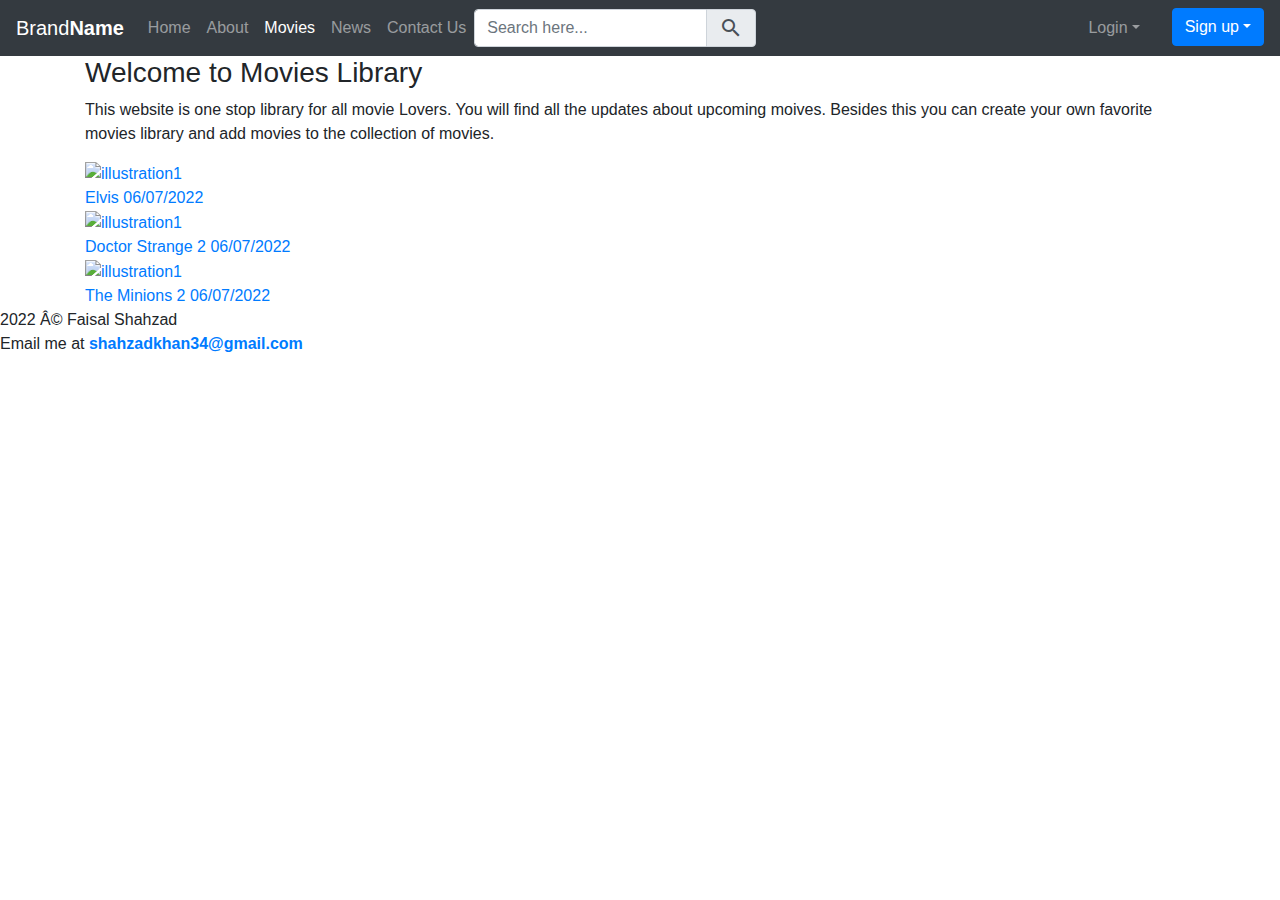
==== About Us.html @ 4cb88ffe "Add files via upload" ====
<!DOCTYPE html>
<html lang="en">

<head>
   
    <link rel="stylesheet" type="text/css" href="design/styles.css">
    <link rel="stylesheet" href="design/navbar.css">
    <!--  <link rel="stylesheet"  type="text/css" href="design/ulnav.css"> -->
          <!-- <link href="https://cdn.jsdelivr.net/npm/bootstrap@5.2.0-beta1/dist/css/bootstrap.min.css" rel="stylesheet"
              integrity="sha384-0evHe/X+R7YkIZDRvuzKMRqM+OrBnVFBL6DOitfPri4tjfHxaWutUpFmBp4vmVor" crossorigin="anonymous">
          <link href="https://fonts.googleapis.com/css?family=Open+Sans|Roboto" rel="stylesheet">
    <meta charset="UTF-8"> -->
    <meta name="viewport" content="width=device-width, initial-scale=1">
<!-- <link rel="stylesheet" href="https://cdnjs.cloudflare.com/ajax/libs/font-awesome/4.7.0/css/font-awesome.min.css"> -->
    <title>Movie Library</title>
    <!-- <script src="//code.jquery.com/jquery.min.js"></script> -->

    <link rel="stylesheet" href="https://fonts.googleapis.com/css?family=Varela+Round">
<link rel="stylesheet" href="https://stackpath.bootstrapcdn.com/bootstrap/4.5.0/css/bootstrap.min.css">
<link rel="stylesheet" href="https://fonts.googleapis.com/icon?family=Material+Icons">
<link rel="stylesheet" href="https://maxcdn.bootstrapcdn.com/font-awesome/4.7.0/css/font-awesome.min.css">
<script src="https://code.jquery.com/jquery-3.5.1.min.js"></script>
<script src="https://cdn.jsdelivr.net/npm/popper.js@1.16.0/dist/umd/popper.min.js"></script>
<script src="https://stackpath.bootstrapcdn.com/bootstrap/4.5.0/js/bootstrap.min.js"></script>

<script>
  // Prevent dropdown menu from closing when click inside the form
  $(document).on("click", ".action-buttons .dropdown-menu", function(e){
    e.stopPropagation();
  });
  </script>
          
</head>

<body>
<!--    
    <div class="row">
       <header>
          <div class="container my-4">
          <hr class="my-4">
          <!--Carousal Wrapper

          <div id="carouselExampleControls" class="carousel slide carousel-multi-item" data-ride="carousel">
            <!---slides

            <div class="carousel-inner" role="listbox">

              <!--First Slide

              <div class="carousel-item active" data-bs-interval="1000">
                <div class="row">
                  <div class="col-md-4">
                    <div class="card mb-2">
                      <img class="card-img-top" src="Pictures/Movie_1.jpg"     alt="Uncharted">
                     <!-- <div class="card-body">
                         <h4 class="card-title">Card title</h4>
                        <p class="card-text">Some quick example text to build on the card title and make up the bulk of the
                          card's content.</p> -->
                        <!-- <a class="btn btn-primary">Button</a> 
                      </div>
                    </div>
                  </div>

                  <div class="col-md-4 clearfix d-none d-md-block">
                    <div class="card mb-2">
                      <img class="card-img-top" src="Pictures/Movie_2.jpg" alt="Card image cap">
                      <!-- <div class="card-body">
                        <h4 class="card-title">Card title</h4>
                        <p class="card-text">Some quick example text to build on the card title and make up the bulk of the
                          card's content.</p>
                        <a class="btn btn-primary">Button</a> 
                      </div>
                    </div>
                  </div>

                  <div class="col-md-4 clearfix d-none d-md-block">
                    <div class="card mb-2">
                      <img class="card-img-top" src="Pictures/Movie_3.jpg"
                        alt="Card image cap">
                     <!--  <div class="card-body">
                        <h4 class="card-title">Card title</h4>
                        <p class="card-text">Some quick example text to build on the card title and make up the bulk of the
                          card's content.</p>
                        <a class="btn btn-primary">Button</a> 
                      </div>
                    </div>
                  </div>
                  </div>
                  </div>
          <!--Second Slide
                  <div class="carousel-item" data-bs-interval="1000">
                  <div class="row">
                    <div class="col-md-4">
                      <div class="card mb-2">
                        <img class="card-img-top" src="Pictures/Movie_4.jpg"
                          alt="Card image cap">
                        <!--<div class="card-body">
                           <h4 class="card-title">Card title</h4>
                          <p class="card-text">Some quick example text to build on the card title and make up the bulk of the
                            card's content.</p>
                          <a class="btn btn-primary">Button</a> 
                        </div>
                      </div>
                    

                    <div class="col-md-4 clearfix d-none d-md-block">
                      <div class="card mb-2">
                        <img class="card-img-top" src="Pictures/Movie_5.jpg"
                          alt="Card image cap">
                        <!-- <div class="card-body">
                          <h4 class="card-title">Card title</h4>
                          <p class="card-text">Some quick example text to build on the card title and make up the bulk of the
                            card's content.</p>
                          <a class="btn btn-primary">Button</a> 
                        </div>
                      </div>
                    

                    <div class="col-md-4 clearfix d-none d-md-block">
                      <div class="card mb-2">
                        <img class="card-img-top" src="Pictures/Movie_6.jpg"
                          alt="Card image cap">
                        <!--<div class="card-body">
                           <h4 class="card-title">Card title</h4>
                          <p class="card-text">Some quick example text to build on the card title and make up the bulk of the
                            card's content.</p>
                          <a class="btn btn-primary">Button</a> 
                        </div>
                      </div>
                      </div>
                    </div>
              
            <button class="carousel-control-prev" type="button" data-bs-target="#carouselExampleControls" data-bs-slide="prev">
              <span class="carousel-control-prev-icon" aria-hidden="true"></span>
              <span class="visually-hidden">Previous</span>
            </button>
            <button class="carousel-control-next" type="button" data-bs-target="#carouselExampleControls" data-bs-slide="next">
              <span class="carousel-control-next-icon" aria-hidden="true"></span>
              <span class="visually-hidden">Next</span>
            </button>
          </div>
          </div>
        </div>
      </header>
      </div>
       -->
       <nav class="navbar navbar-expand-lg navbar-dark bg-dark">
        <a href="#" class="navbar-brand">Brand<b>Name</b></a>  		
        <button type="button" class="navbar-toggler" data-toggle="collapse" data-target="#navbarCollapse">
          <span class="navbar-toggler-icon"></span>
        </button>
        <!-- Collection of nav links, forms, and other content for toggling -->
        <div id="navbarCollapse" class="collapse navbar-collapse justify-content-start">
          <div class="navbar-nav">
            <a href="Index.html" class="nav-item nav-link">Home</a>
            <a href="About Us.html" class="nav-item nav-link">About</a>			
            <!-- <div class="nav-item dropdown">
              <a href="#" data-toggle="dropdown" class="nav-item nav-link dropdown-toggle">Services</a>
              <div class="dropdown-menu">					
                <a href="#" class="dropdown-item">Web Design</a>
                <a href="#" class="dropdown-item">Web Development</a>
                <a href="#" class="dropdown-item">Graphic Design</a>
                <a href="#" class="dropdown-item">Digital Marketing</a>
                      </div>
                  </div> -->
            <a href="Movies.html" class="nav-item nav-link active">Movies</a>
            <a href="News.html" class="nav-item nav-link">News</a>
            <a href="Contact Us.html" class="nav-item nav-link">Contact Us</a>
          </div>
          <form class="navbar-form form-inline">
            <div class="input-group search-box">								
              <input type="text" id="search" class="form-control" placeholder="Search here...">
              <div class="input-group-append">
                <span class="input-group-text">
                  <i class="material-icons">&#xE8B6;</i>
                </span>
              </div>
            </div>
          </form>
          <div class="navbar-nav ml-auto action-buttons">
            <div class="nav-item dropdown">
              <a href="#" data-toggle="dropdown" class="nav-link dropdown-toggle mr-4">Login</a>
                      <div class="dropdown-menu action-form">
                <form action="/examples/actions/confirmation.php" method="post">
                  <p class="hint-text">Sign in with your social media account</p>
                  <div class="form-group social-btn clearfix">
                    <a href="#" class="btn btn-secondary facebook-btn float-left"><i class="fa fa-facebook"></i> Facebook</a>
                    <a href="#" class="btn btn-secondary twitter-btn float-right"><i class="fa fa-twitter"></i> Twitter</a>
                  </div>
                  <div class="or-seperator"><b>or</b></div>
                  <div class="form-group">
                    <input type="text" class="form-control" placeholder="Username" required="required">
                  </div>
                  <div class="form-group">
                    <input type="password" class="form-control" placeholder="Password" required="required">
                  </div>
                  <input type="submit" class="btn btn-primary btn-block" value="Login">
                  <div class="text-center mt-2">
                    <a href="#">Forgot Your password?</a>
                  </div>
                </form>
                      </div>
            </div>
            <div class="nav-item dropdown">
              <a href="#" data-toggle="dropdown" class="btn btn-primary dropdown-toggle sign-up-btn">Sign up</a>
                      <div class="dropdown-menu action-form">
                <form action="/examples/actions/confirmation.php" method="post">
                  <p class="hint-text">Fill in this form to create your account!</p>
                  <div class="form-group">
                    <input type="text" class="form-control" placeholder="Username" required="required">
                  </div>
                  <div class="form-group">
                    <input type="password" class="form-control" placeholder="Password" required="required">
                  </div>
                  <div class="form-group">
                    <input type="password" class="form-control" placeholder="Confirm Password" required="required">
                  </div>
                  <div class="form-group">
                    <label class="form-check-label"><input type="checkbox" required="required"> I accept the <a href="#">Terms &amp; Conditions</a></label>
                  </div>
                  <input type="submit" class="btn btn-primary btn-block" value="Sign up">
                </form>
              </div>
            </div>
              </div>
        </div>
      </nav>


          
  <!-- <div class="row">
      <div class="col">
        <nav class="navbar sticky-top navbar-expand-sm navbar-dark bg-dark">
    <div class="container-fluid">
        <a href="#" class="navbar-brand">Brand</a>
        <button type="button" class="navbar-toggler" data-bs-toggle="collapse" data-bs-target="#navbarCollapse">
            <span class="navbar-toggler-icon"></span>
        </button>
        <div id="navbarCollapse" class="collapse navbar-collapse">
            <ul class="nav navbar-nav">
                <li class="nav-item">
                    <a href="Index.html" class="nav-link">Home</a>
                </li>
               <li class="nav-item dropdown">
                    <a href="#" class="nav-link dropdown-toggle" data-bs-toggle="dropdown">Movies</a>
                    <div class="dropdown-menu">
                        <a href="Movies.html" class="dropdown-item">Search Movies</a>
                        <a href="Add Movies.html" class="dropdown-item">Add Movie</a>
                        <a href="Add to Favorites.html" class="dropdown-item">Add Movie to Favorites</a>
                        <!-- <div class="dropdown-divider"></div>
                        <a href="#"class="dropdown-item">Trash</a>
                    </div>
                </li>
                <li class="nav-item">
                  <a href="News.html" class="nav-link">News</a>
              </li>
              <li class="nav-item">
                <a href="#" class="nav-link">Feedback</a>
            </li>
            <li class="nav-item">
              <a href="Contact Us.html" class="nav-link">Contact Us</a>
          </li>
            </ul>
           
        </div>
        <div class="navbar-nav ml-auto action-buttons">
          <div class="nav-item dropdown">
            <a href="#" data-toggle="dropdown" class="nav-link dropdown-toggle mr-4">Login</a>
                    <div class="dropdown-menu action-form">
              <form action="/examples/actions/confirmation.php" method="post">
                <p class="hint-text">Sign in with your social media account</p>
                <div class="form-group social-btn clearfix">
                  <a href="#" class="btn btn-secondary facebook-btn float-left"><i class="fa fa-facebook"></i> Facebook</a>
                  <a href="#" class="btn btn-secondary twitter-btn float-right"><i class="fa fa-twitter"></i> Twitter</a>
                </div>
                <div class="or-seperator"><b>or</b></div>
                <div class="form-group">
                  <input type="text" class="form-control" placeholder="Username" required="required">
                </div>
                <div class="form-group">
                  <input type="password" class="form-control" placeholder="Password" required="required">
                </div>
                <input type="submit" class="btn btn-primary btn-block" value="Login">
                <div class="text-center mt-2">
                  <a href="#">Forgot Your password?</a>
                </div>
              </form>
                    </div>
          </div>
          <div class="nav-item dropdown">
            <a href="#" data-toggle="dropdown" class="btn btn-primary dropdown-toggle sign-up-btn">Sign up</a>
                    <div class="dropdown-menu action-form">
              <form action="/examples/actions/confirmation.php" method="post">
                <p class="hint-text">Fill in this form to create your account!</p>
                <div class="form-group">
                  <input type="text" class="form-control" placeholder="Username" required="required">
                </div>
                <div class="form-group">
                  <input type="password" class="form-control" placeholder="Password" required="required">
                </div>
                <div class="form-group">
                  <input type="password" class="form-control" placeholder="Confirm Password" required="required">
                </div>
                <div class="form-group">
                  <label class="form-check-label"><input type="checkbox" required="required"> I accept the <a href="#">Terms &amp; Conditions</a></label>
                </div>
                <input type="submit" class="btn btn-primary btn-block" value="Sign up">
              </form>
            </div>
          </div>
    </div>
</nav> 

     </div>
     </div>-->
     <!-- <div class="row">
      <div class="col"> -->
      <div class="container">
          <section>
              <h3>Welcome to Movies Library</h3>
              <p>This website is one stop library for all movie Lovers. You will find all the updates about upcoming moives.
                Besides this you can create your own favorite movies library and add movies to the collection of movies.
              </p>
          </section>
          <section id="movie">
            <div id="movies">
                <div class="movie">
                    <a href="firstproject.html">
                        <div class="picture">
                            <img src="Pictures/Movie_Content4.jpg" alt="illustration1">
                        </div>
                        <span>Elvis</span>
                        <span class="data-project">06/07/2022</span>
                    </a>
                </div>
                <div class="movie">
                    <a href="firstproject.html">
                        <div class="picture">
                            <img src="Pictures/Movie_Content5.jpg" alt="illustration1">
                        </div>
                        <span>Doctor Strange 2</span>
                        <span class="data-project">06/07/2022</span>
                    </a>
                </div>
                <div class="movie">
                    <a href="firstproject.html">
                        <div class="picture">
                            <img src="Pictures/Movie_Content6.jpg" alt="illustration1">
                        </div>
                        <span>The Minions 2</span>
                        <span class="data-project">06/07/2022</span>
                    </a>
                </div>
                <!-- <div class="movie">
                    <a href="firstproject.html">
                        <div class="picture">
                            <img src="Pictures/Movie_Content4.jpg" alt="illustration1">
                        </div>
                        <span>Collision</span>
                        <span class="data-project">06/07/2022</span>
                    </a>
                </div> -->
                
                
            </div>
        </section>

       
      </div> 
     <!--</div>-->
      <div>
       <footer>
      
        
          <span>2022 © Faisal Shahzad</span>
        
             <section>
              
                <p>Email me at <b><a
                            href="mailto:shahzadkhan34@gmail.com">shahzadkhan34@gmail.com</a></b></p>
           
            </section>
      
        </footer>
      </div>
     
  <!--</div>-->
   
   

        </div>

       

                         
                    </div>
                </div>
                <!-- Modal -->
                <div class="modal fade" id="exampleModal" tabindex="-1" aria-labelledby="exampleModalLabel"
                    aria-hidden="true">
                    <div class="modal-dialog">
                        <div class="modal-content">
                            <div class="modal-header">
                                <h5 class="modal-title" id="exampleModalLabel">Modal title</h5>
                                <button type="button" class="btn-close" data-bs-dismiss="modal"
                                    aria-label="Close"></button>
                            </div>
                            <div class="modal-body">
                                <div>Lorem ipsum dolor, sit amet consectetur adipisicing elit. Natus similique ipsa quo esse qui nihil ducimus voluptas? Repudiandae vero tenetur quae praesentium rem inventore cumque facilis, alias molestias, ut temporibus.</div>
                            </div>
                            <div class="modal-footer">
                                <button type="button" class="btn btn-secondary" data-bs-dismiss="modal">Close</button>
                                <button type="button" class="btn btn-primary">Save changes</button>
                            </div>
                        </div>
                    </div>
                </div>


            </section>

            
        </div>

       
    </div>

    <script src="https://cdn.jsdelivr.net/npm/@popperjs/core@2.11.5/dist/umd/popper.min.js"
        integrity="sha384-Xe+8cL9oJa6tN/veChSP7q+mnSPaj5Bcu9mPX5F5xIGE0DVittaqT5lorf0EI7Vk"
        crossorigin="anonymous"></script>
    <script src="https://cdn.jsdelivr.net/npm/bootstrap@5.2.0-beta1/dist/js/bootstrap.min.js"
        integrity="sha384-kjU+l4N0Yf4ZOJErLsIcvOU2qSb74wXpOhqTvwVx3OElZRweTnQ6d31fXEoRD1Jy"
        crossorigin="anonymous"></script>
</body>

</html>
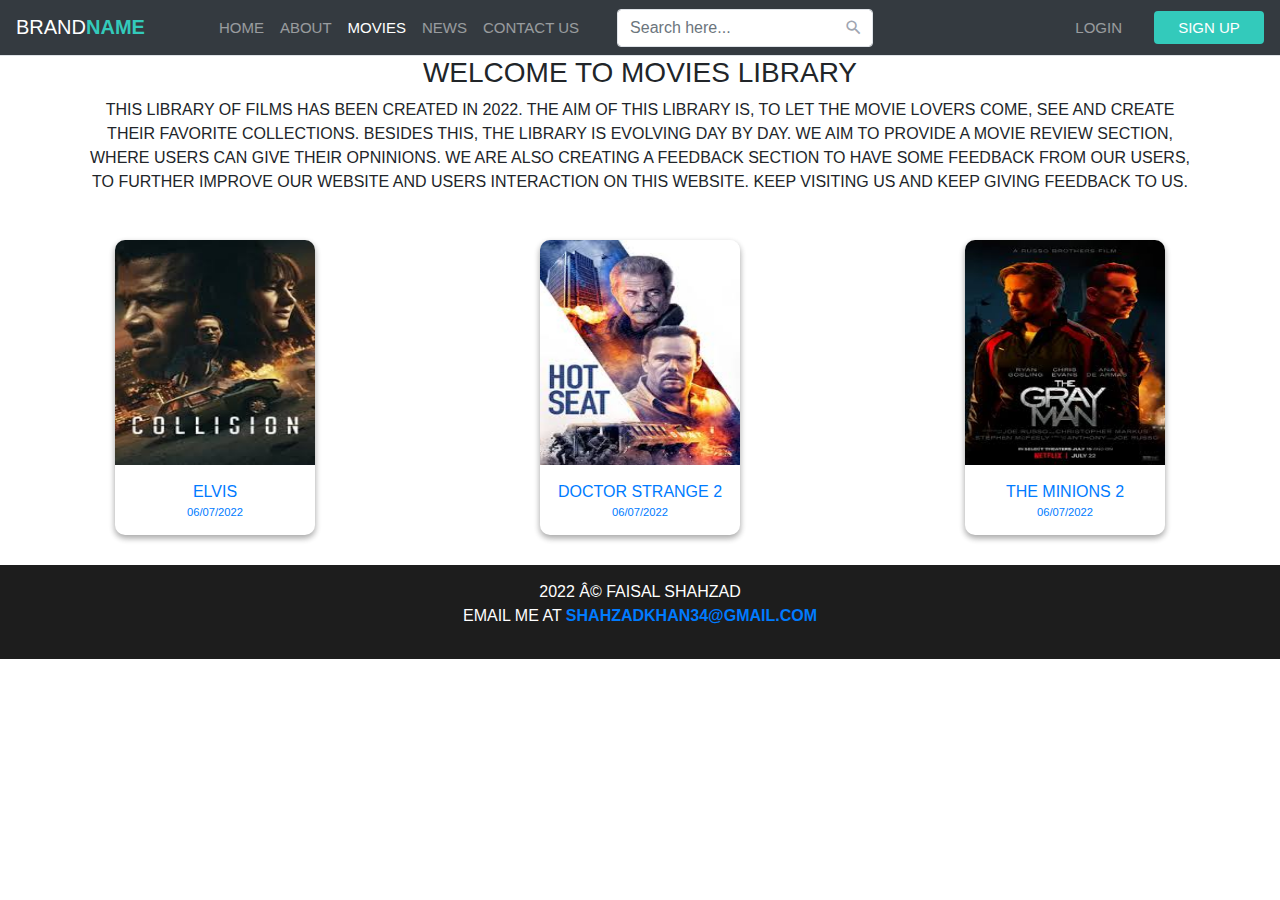
==== commit 1d048a54: "Text of about us is updated." ====
--- a/About Us.html
+++ b/About Us.html
@@ -318,8 +318,9 @@
       <div class="container">
           <section>
               <h3>Welcome to Movies Library</h3>
-              <p>This website is one stop library for all movie Lovers. You will find all the updates about upcoming moives.
-                Besides this you can create your own favorite movies library and add movies to the collection of movies.
+              <p>This library of films has been created in 2022. The aim of this library is, to let the movie lovers come, see and create their favorite collections.
+                 Besides this, the library is evolving day by day. We aim to provide a movie review section, where users can give their opninions. We are also creating
+                 a feedback section to have some feedback from our users, to further improve our website and users interaction on this website. Keep visiting us and keep giving feedback to us.
               </p>
           </section>
           <section id="movie">
@@ -433,4 +434,4 @@
         crossorigin="anonymous"></script>
 </body>
 
-</html>+</html>
--- a/design/styles.css
+++ b/design/styles.css
@@ -0,0 +1,175 @@
+
+
+*{
+
+    box-sizing: border-box;
+}
+body{
+    margin: 0;
+    padding: 0;
+    text-transform: uppercase;
+    font-weight: bold;
+    font-family: sans-serif;
+    
+}
+
+header {
+    /* background-color: #1D1D1D; */
+    /* color: white; */
+    padding-bottom: 30px;
+   
+}
+
+section {
+    text-align: center;
+}
+
+.separator {
+    width: 40px;
+    height: 1px;
+    margin: 15px auto;
+    display: block;
+    background: #999999; 
+}
+
+.container {
+    width: 80%;
+    margin: auto;
+}
+#movies {
+    display: flex;
+    flex-wrap: wrap;
+    justify-content: space-between;
+}
+
+.movie {
+    width: 200px;
+    margin: 30px;
+    display: inline-block;
+    background: white;
+    padding-bottom: 15px;
+
+    border: 0px solid black;
+    border-radius: 10px;
+    overflow: hidden;
+    box-shadow: 0 3px 6px rgba(0,0,0,0.16), 0 3px 6px rgba(0,0,0,0.23);
+}
+
+.movie:hover {
+    box-shadow: 0 14px 28px rgba(0,0,0,0.25), 0 10px 10px rgba(0,0,0,0.22);  
+    transition: 0.3s;
+}
+
+.movie span {
+    text-transform: uppercase;
+    display: block;
+}
+
+#picture-project img, #picture-project video {
+    width: 80%;
+}
+
+.data-project {
+    font-size: 0.7em;
+}
+
+.movie img {
+    min-width: 200px;
+    height: 225px;
+}
+
+.picture {
+    width: 200px;
+    height: 225px;
+    margin-bottom: 15px;
+    overflow: hidden;
+}
+
+h1 {
+    font-family: 'theblacklist', arial, sans-serif;
+    padding-top: 30px;
+}
+
+h2 {
+    font-family: 'Open Sans', sans-serif;
+	font-size: 1.5em;
+    margin: auto;
+}
+
+h3 {
+	font-size: 1.5em;
+    text-transform: uppercase;
+}
+
+
+.carousel .item {
+    height: 200px;
+  }
+  
+  .item img {
+      position: absolute;
+      top: 0;
+      left: 0;
+      min-height: 200px;
+  }
+
+/* #logo {
+    margin-top: 30px;
+    width: 500px;
+    height: 100px;
+} */
+
+a {
+	text-decoration: none;
+	color: black;
+}
+
+ul {
+    padding: 0;
+    display: inline;
+}
+
+li {
+    list-style-type: none;
+    margin: 10px;
+    display: inline;
+}
+
+li:hover {
+	font-weight: bold;
+}
+
+
+
+footer {
+    text-align: center;
+    background: #1D1D1D;
+    color: white;
+    padding: 15px;
+}
+
+#contact {
+	border: 1px black solid;
+	border-radius: 15px;
+    padding: 30px;
+}
+
+/* 
+    Desktop : au délà de 1024px
+    Tablette : entre 600 et 1024px (en mode portrait)
+    Mobile : entre 320 et 600px (en mode portrait)
+*/
+
+/* POLICES */
+@font-face {
+    font-family: 'theblacklist';
+    src: url('../assets/theblacklist.ttf') format('truetype');
+}
+
+@media all and (max-width: 1000px) {
+    .projet { width: 100%; margin: 15px auto; }
+    .projet img { width: 100%; min-width: auto; height: auto;}
+    .projet .picture { width: 100%; height: auto; }
+    header h2 { width: 90%;}
+}
+
--- a/design/navbar.css
+++ b/design/navbar.css
@@ -0,0 +1,183 @@
+.form-control {
+	box-shadow: none;		
+	font-weight: normal;
+	font-size: 13px;
+}
+.navbar {
+	background: #fff;
+	padding-left: 16px;
+	padding-right: 16px;
+	border-bottom: 1px solid #dfe3e8;
+	border-radius: 0;
+}
+.nav-link img {
+	border-radius: 50%;
+	width: 36px;
+	height: 36px;
+	margin: -8px 0;
+	float: left;
+	margin-right: 10px;
+}
+.navbar .navbar-brand {
+	padding-left: 0;
+	font-size: 20px;
+	padding-right: 50px;
+}
+.navbar .navbar-brand b {
+	color: #33cabb;		
+}
+.navbar .form-inline {
+	display: inline-block;
+}
+.navbar a {
+	color: #888;
+	font-size: 15px;
+}
+.search-box {
+	position: relative;
+}	
+.search-box input {
+	padding-right: 35px;
+	border-color: #dfe3e8;
+	border-radius: 4px !important;
+	box-shadow: none
+}
+.search-box .input-group-text {
+	min-width: 35px;
+	border: none;
+	background: transparent;
+	position: absolute;
+	right: 0;
+	z-index: 9;
+	padding: 7px;
+	height: 100%;
+}
+.search-box i {
+	color: #a0a5b1;
+	font-size: 19px;
+}
+.navbar .sign-up-btn {
+	min-width: 110px;
+	max-height: 36px;
+}
+.navbar .dropdown-menu {
+	color: #999;
+	font-weight: normal;
+	border-radius: 1px;
+	border-color: #e5e5e5;
+	box-shadow: 0 2px 8px rgba(0,0,0,.05);
+}
+.navbar a, .navbar a:active {
+	color: #888;
+	padding: 8px 20px;
+	background: transparent;
+	line-height: normal;
+}
+.navbar .navbar-form {
+	border: none;
+}
+.navbar .action-form {
+	width: 280px;
+	padding: 20px;
+	left: auto;
+	right: 0;
+	font-size: 14px;
+}
+.navbar .action-form a {		
+	color: #33cabb;
+	padding: 0 !important;
+	font-size: 14px;
+}
+.navbar .action-form .hint-text {
+    text-align: center;
+    margin-bottom: 15px;
+    font-size: 13px;
+}
+.navbar .btn-primary, .navbar .btn-primary:active {
+	color: #fff;
+	background: #33cabb !important;
+	border: none;
+}	
+.navbar .btn-primary:hover, .navbar .btn-primary:focus {		
+	color: #fff;
+	background: #31bfb1 !important;
+}
+.navbar .social-btn .btn, .navbar .social-btn .btn:hover {
+	color: #fff;
+	margin: 0;
+	padding: 0 !important;
+	font-size: 13px;
+	border: none;
+	transition: all 0.4s;
+	text-align: center;
+	line-height: 34px;
+	width: 47%;
+	text-decoration: none;
+}
+.navbar .social-btn .facebook-btn {
+	background: #507cc0;
+}
+.navbar .social-btn .facebook-btn:hover {
+	background: #4676bd;
+}
+.navbar .social-btn .twitter-btn {
+	background: #64ccf1;
+}
+.navbar .social-btn .twitter-btn:hover {
+	background: #4ec7ef;
+}
+.navbar .social-btn .btn i {
+	margin-right: 5px;
+	font-size: 16px;
+	position: relative;
+	top: 2px;
+}
+.or-seperator {
+	margin-top: 32px;
+	text-align: center;
+	border-top: 1px solid #e0e0e0;
+}
+.or-seperator b {
+	color: #666;
+	padding: 0 8px;
+	width: 30px;
+	height: 30px;
+	font-size: 13px;
+	text-align: center;
+	line-height: 26px;
+	background: #fff;
+	display: inline-block;
+	border: 1px solid #e0e0e0;
+	border-radius: 50%;
+	position: relative;
+	top: -15px;
+	z-index: 1;
+}
+.navbar .action-buttons .dropdown-toggle::after {
+	display: none;
+}
+.form-check-label input {
+	position: relative;
+	top: 1px;
+}
+@media (min-width: 1200px){
+	.form-inline .input-group {
+		width: 300px;
+		margin-left: 30px;
+	}
+}
+@media (max-width: 768px){
+	.navbar .dropdown-menu.action-form {
+		width: 100%;
+		padding: 10px 15px;
+		background: transparent;
+		border: none;
+	}
+	.navbar .form-inline {
+		display: block;
+	}
+	.navbar .input-group {
+		width: 100%;
+	}
+}
+
--- a/design/ulnav.css
+++ b/design/ulnav.css
@@ -0,0 +1,129 @@
+/* body{
+    max-width: 960px;
+    margin: 0 auto;
+    padding: 20px;
+    text-transform: uppercase;
+    font-weight: bold;
+    font-family: 'Arial', sans-serif;
+    
+} */
+
+ul{
+    overflow: hidden;
+    background: #2f3a4a;
+    list-style-type: none;
+    /* margin:0;
+    padding:0;
+    overflow: hidden; 
+    background-color: #1ebb90;*/
+}
+
+li{
+    float: left;
+}
+
+li a, .dropdown-btn{
+    /* float: left; */
+    display: inline-block;
+    /* width: 140px; */
+    color: #fff;
+    text-align: center;
+    padding: 14px 16px;
+    text-decoration: none;
+    font-size: 14px;
+    /* display: inline-block;
+    color: #fff;
+    text-align: center;
+    padding: 18px 22px;
+    text-decoration: none; */
+}
+
+li a:hover, .dropdown:hover .dropdown-btn{
+
+    background:#ddd;
+    color:black;
+    /* background-color: #f5f5f5;
+    color: #1ebb90; */
+
+}
+li a.active{
+
+    background: #2196f3;
+    color:#fff;
+}
+
+li.dropdown{
+
+    display: inline-block;
+}
+
+
+.dropdown-menu{
+
+    display: none;
+    position: absolute;
+    background-color: #f5f5f5;
+    min-width: 160px;
+    box-shadow: 0px 8px 16px 0px rgb(0,0,0,0.1);
+}
+
+.dropdown-menu a{
+
+    color: grey;
+    padding: 12px 16px;
+    text-decoration: none;
+    display: block;
+    text-align: left;
+}
+
+.dropdown-menu a:hover{
+
+    background-color: #1ebb90;
+    color: #fff;
+}
+
+.dropdown:hover .dropdown-menu{
+
+    display: block;
+}
+nav{
+    overflow: hidden;
+    background: #2f3a4a;
+    line-height: 40px;
+
+ }
+
+nav .formcontainer{
+
+    float:right;
+    margin-right: 100px;
+    margin-top: 10px;
+
+}
+nav input[type=text], input[type=password]{
+    padding: 6px;
+    margin-top: 8px;
+    font-size: 17px;
+    border: none;
+    width: 140px;
+}
+.formcontainer button{
+    float: right;
+    padding: 6px;
+    margin-top: 8px;
+    margin-right: 16px;
+    background: #2196f3;
+    color:#fff;
+    font-size: 17px;
+    border:none;
+    cursor: pointer;
+
+}
+.formcontainer button:hover{
+    background: #ccc;
+
+}
+
+
+
+
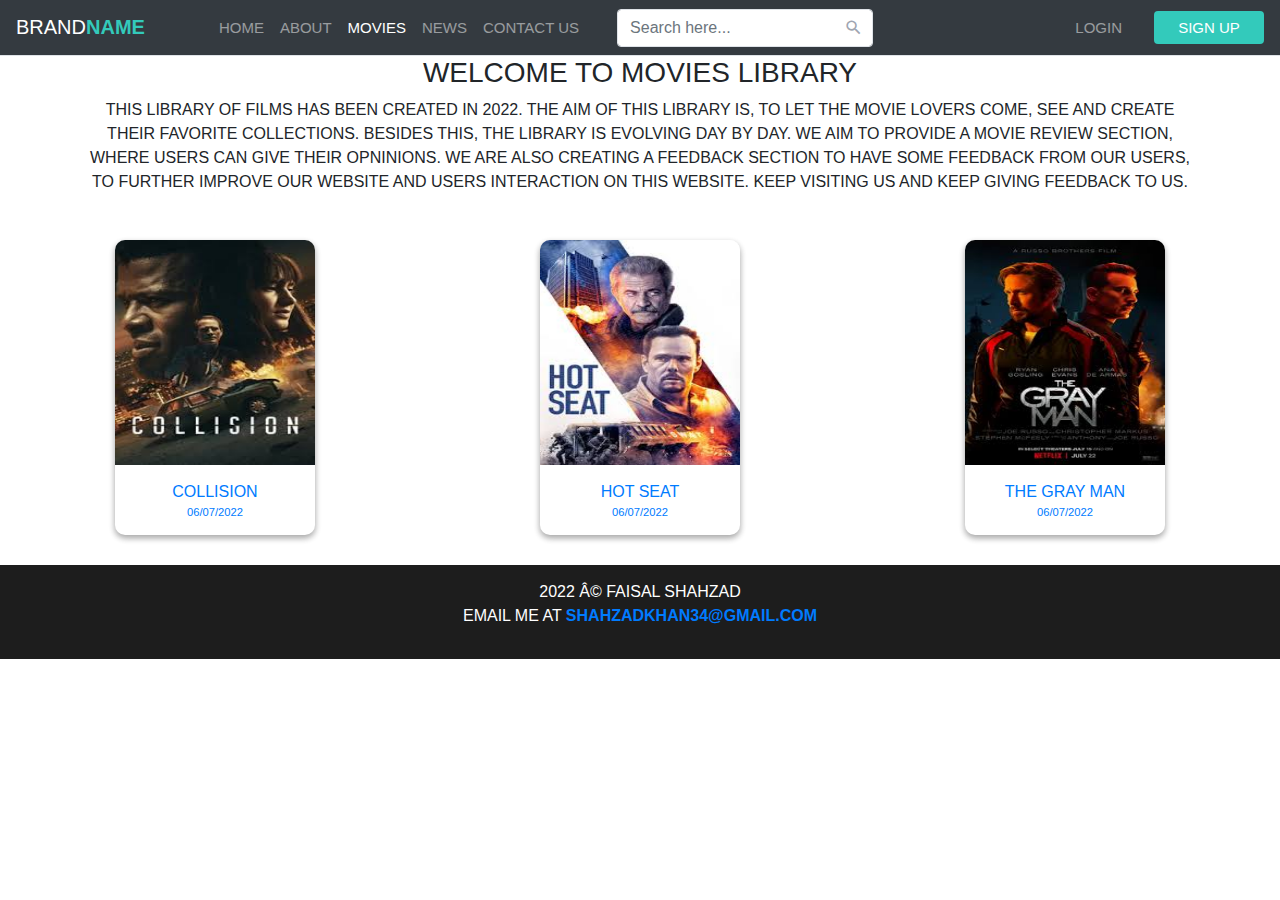
==== commit 4800e78a: "Updated file of about us" ====
--- a/About Us.html
+++ b/About Us.html
@@ -319,9 +319,9 @@
           <section>
               <h3>Welcome to Movies Library</h3>
               <p>This library of films has been created in 2022. The aim of this library is, to let the movie lovers come, see and create their favorite collections.
-                 Besides this, the library is evolving day by day. We aim to provide a movie review section, where users can give their opninions. We are also creating
-                 a feedback section to have some feedback from our users, to further improve our website and users interaction on this website. Keep visiting us and keep giving feedback to us.
-              </p>
+                Besides this, the library is evolving day by day. We aim to provide a movie review section, where users can give their opninions. We are also creating
+                a feedback section to have some feedback from our users, to further improve our website and users interaction on this website. 
+                Keep visiting us and keep giving feedback to us.            </p>
           </section>
           <section id="movie">
             <div id="movies">
@@ -330,7 +330,7 @@
                         <div class="picture">
                             <img src="Pictures/Movie_Content4.jpg" alt="illustration1">
                         </div>
-                        <span>Elvis</span>
+                        <span>Collision</span>
                         <span class="data-project">06/07/2022</span>
                     </a>
                 </div>
@@ -339,7 +339,7 @@
                         <div class="picture">
                             <img src="Pictures/Movie_Content5.jpg" alt="illustration1">
                         </div>
-                        <span>Doctor Strange 2</span>
+                        <span>Hot Seat</span>
                         <span class="data-project">06/07/2022</span>
                     </a>
                 </div>
@@ -348,7 +348,7 @@
                         <div class="picture">
                             <img src="Pictures/Movie_Content6.jpg" alt="illustration1">
                         </div>
-                        <span>The Minions 2</span>
+                        <span>The Gray Man</span>
                         <span class="data-project">06/07/2022</span>
                     </a>
                 </div>
@@ -434,4 +434,4 @@
         crossorigin="anonymous"></script>
 </body>
 
-</html>
+</html>